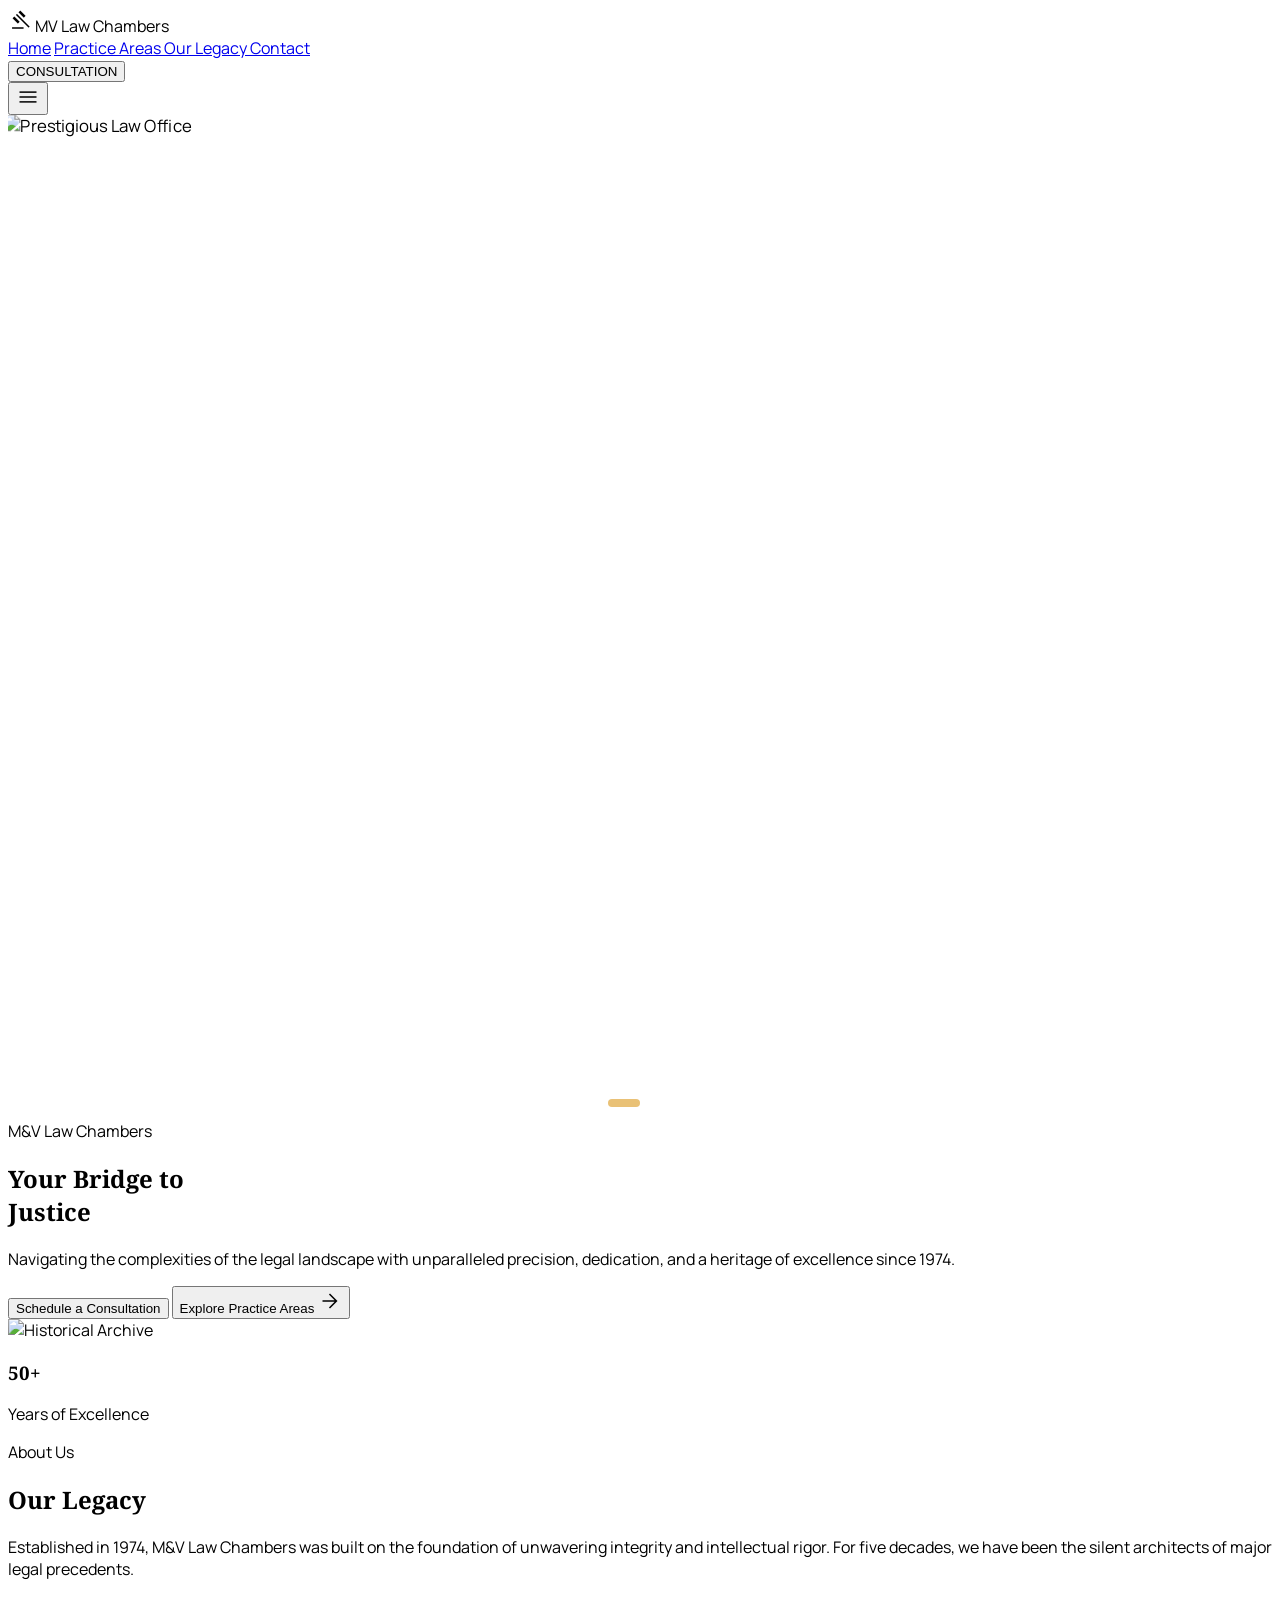
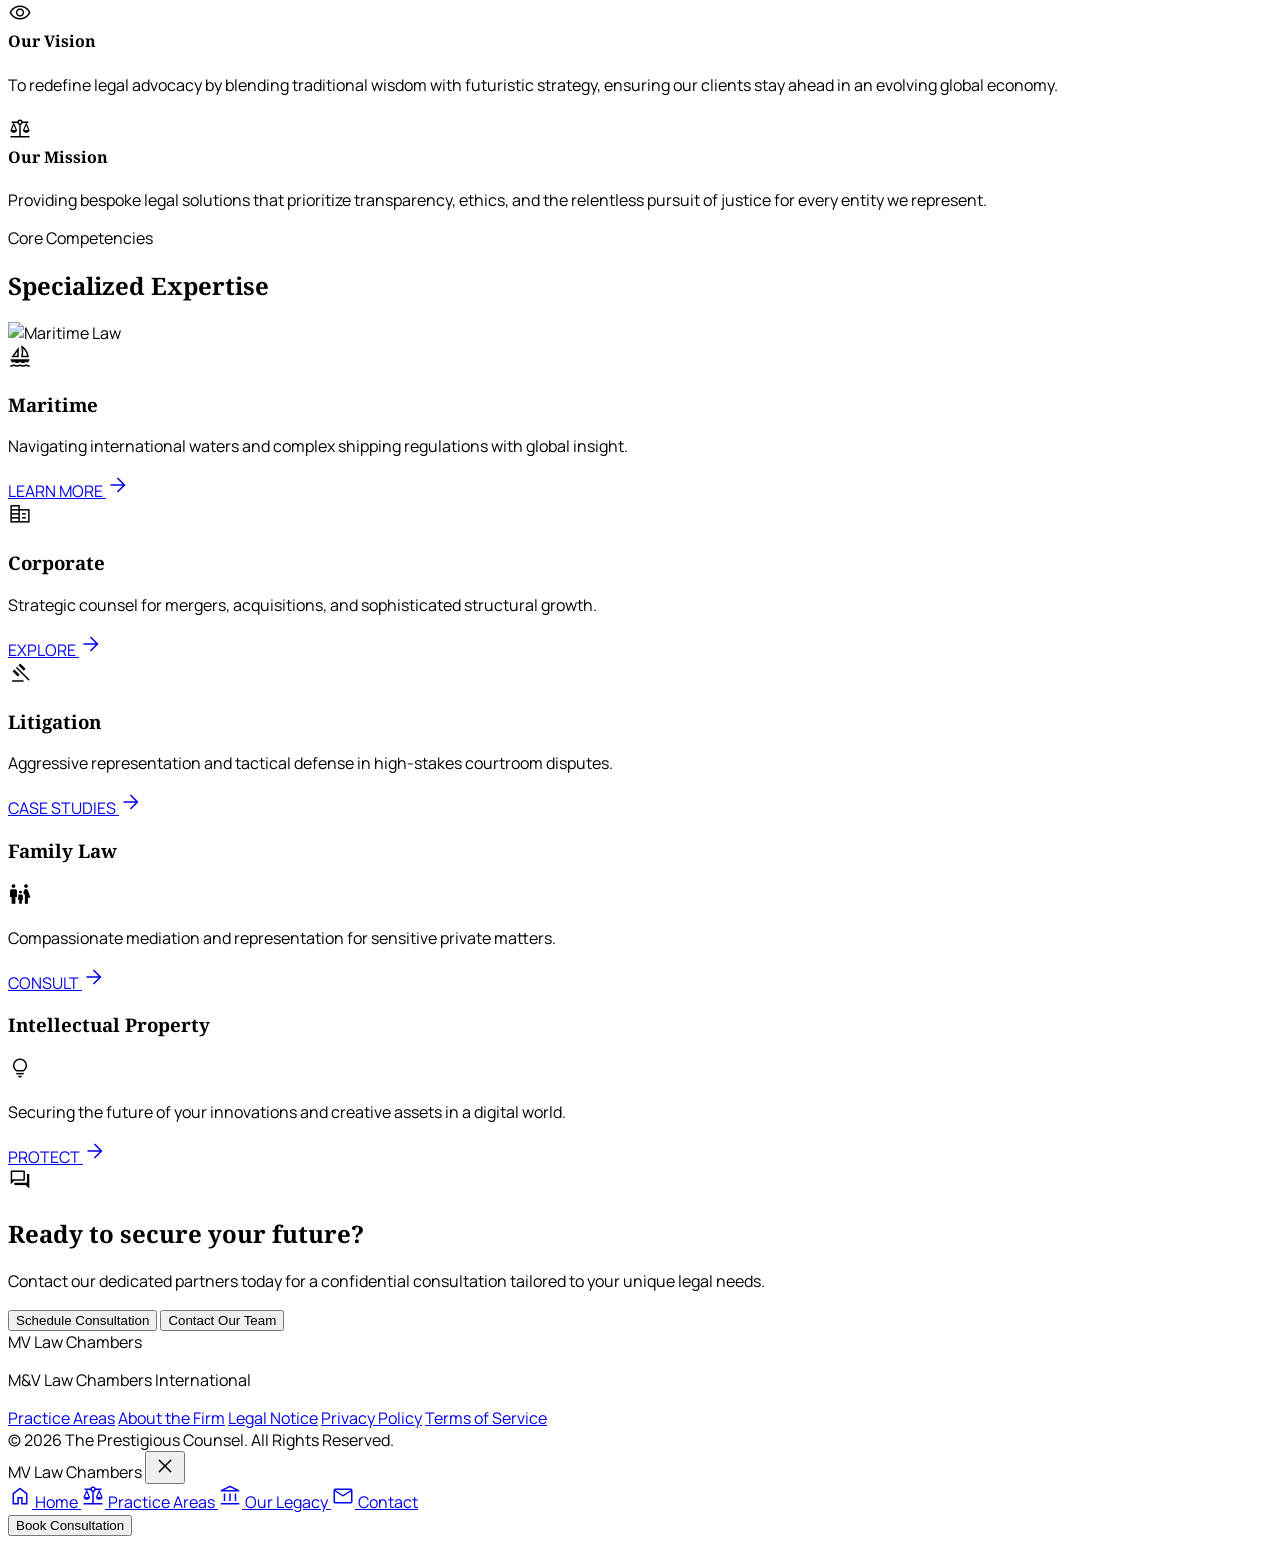
==== index.html @ 2eceee2f "file changed" ====
<!DOCTYPE html>
<html class="light" lang="en">
<head>
    <meta charset="utf-8"/>
    <meta content="width=device-width, initial-scale=1.0" name="viewport"/>
    <title>M&amp;V Law Chambers | The Prestigious Counsel</title>
    
    <!-- Tailwind CSS -->
    <script src="https://cdn.tailwindcss.com?plugins=forms,container-queries"></script>
    
    <!-- Fonts and Icons -->
    <link href="https://fonts.googleapis.com/css2?family=Noto+Serif:ital,wght@0,400;0,700;0,900;1,400&family=Manrope:wght@300;400;500;600;700&family=Inter:wght@400;500;600&display=swap" rel="stylesheet"/>
    <link href="https://fonts.googleapis.com/css2?family=Material+Symbols+Outlined:wght,FILL@100..700,0..1&display=swap" rel="stylesheet"/>
    
    <!-- Swiper CSS for Carousels -->
    <link rel="stylesheet" href="https://cdn.jsdelivr.net/npm/swiper@11/swiper-bundle.min.css" />
    
    <!-- AOS CSS for Scroll Animations -->
    <link href="https://unpkg.com/aos@2.3.1/dist/aos.css" rel="stylesheet">
    
    <!-- Custom CSS -->
    <link rel="stylesheet" href="styles.css">
    
    <script id="tailwind-config">
        tailwind.config = {
            darkMode: "class",
            theme: {
                extend: {
                    colors: {
                        "surface-variant": "#e4e2e2",
                        "tertiary-fixed": "#d5e5ee",
                        "secondary-fixed": "#ffdea5",
                        "on-tertiary": "#ffffff",
                        "on-tertiary-container": "#84939c",
                        "on-error": "#ffffff",
                        "surface-dim": "#dbdad9",
                        "error": "#ba1a1a",
                        "on-primary-fixed": "#0b1d2d",
                        "surface-bright": "#fbf9f8",
                        "secondary": "#775a19",
                        "outline-variant": "#c4c6cd",
                        "primary-fixed": "#d2e4fb",
                        "inverse-surface": "#303031",
                        "surface-container": "#efeded",
                        "surface-container-high": "#e9e8e7",
                        "tertiary-container": "#1d2c33",
                        "surface-container-lowest": "#ffffff",
                        "primary-container": "#1a2b3c",
                        "on-surface-variant": "#44474c",
                        "on-primary-fixed-variant": "#38485a",
                        "surface": "#fbf9f8",
                        "surface-tint": "#4f6073",
                        "on-primary-container": "#8192a7",
                        "inverse-primary": "#b7c8de",
                        "on-tertiary-fixed-variant": "#3a4950",
                        "on-secondary-fixed": "#261900",
                        "on-primary": "#ffffff",
                        "primary": "#041627",
                        "on-background": "#1b1c1c",
                        "tertiary-fixed-dim": "#b9c9d2",
                        "on-secondary-fixed-variant": "#5d4201",
                        "on-secondary-container": "#785a1a",
                        "surface-container-low": "#f5f3f3",
                        "on-secondary": "#ffffff",
                        "tertiary": "#08171e",
                        "on-tertiary-fixed": "#0e1e24",
                        "background": "#fbf9f8",
                        "secondary-fixed-dim": "#e9c176",
                        "secondary-container": "#fed488",
                        "primary-fixed-dim": "#b7c8de",
                        "inverse-on-surface": "#f2f0f0",
                        "on-error-container": "#93000a",
                        "surface-container-highest": "#e4e2e2",
                        "outline": "#74777d",
                        "on-surface": "#1b1c1c",
                        "error-container": "#ffdad6"
                    },
                    borderRadius: {
                        "DEFAULT": "0.125rem",
                        "lg": "0.25rem",
                        "xl": "0.5rem",
                        "full": "0.75rem"
                    },
                    fontFamily: {
                        "headline": ["Noto Serif"],
                        "body": ["Manrope"],
                        "label": ["Inter"]
                    },
                    animation: {
                        'hero-fade-up': 'heroFadeUp 1.2s cubic-bezier(0.16, 1, 0.3, 1) forwards',
                        'hero-fade-in': 'heroFadeIn 1.5s ease-out forwards',
                        'nav-down': 'navDown 0.8s ease-out forwards',
                    },
                    keyframes: {
                        heroFadeUp: {
                            '0%': { opacity: '0', transform: 'translateY(40px)' },
                            '100%': { opacity: '1', transform: 'translateY(0)' },
                        },
                        heroFadeIn: {
                            '0%': { opacity: '0' },
                            '100%': { opacity: '1' },
                        },
                        navDown: {
                            '0%': { opacity: '0', transform: 'translateY(-20px)' },
                            '100%': { opacity: '1', transform: 'translateY(0)' },
                        }
                    }
                },
            },
        }
    </script>
</head>
<body class="bg-surface text-on-surface selection:bg-secondary/30 selection:text-primary">

<!-- TopAppBar -->
<header class="fixed top-0 w-full z-50 bg-[#fbf9f8]/80 dark:bg-[#041627]/80 backdrop-blur-xl shadow-[0_20px_40px_rgba(4,22,39,0.06)] animate-nav-down">
    <div class="flex justify-between items-center px-8 py-4 max-w-full">
        <div class="flex items-center gap-3 group cursor-pointer">
            <span class="material-symbols-outlined text-primary text-2xl group-hover:scale-110 transition-transform duration-300 group-hover:text-secondary" data-icon="gavel">gavel</span>
            <span class="font-serif font-black text-2xl text-[#041627] dark:text-[#fbf9f8] group-hover:text-secondary transition-colors duration-300">MV Law Chambers</span>
        </div>
        <nav class="hidden md:flex gap-10 items-center">
            <a class="relative font-serif text-lg tracking-tight uppercase text-[#775a19] font-semibold transition-colors duration-300 hover:text-[#775a19]/80 after:content-[''] after:absolute after:-bottom-1 after:left-0 after:w-full after:h-[2px] after:bg-[#775a19] after:origin-bottom-left after:scale-x-100 transition-transform" href="#">Home</a>
            <a class="relative font-serif text-lg tracking-tight uppercase text-[#041627]/70 dark:text-[#fbf9f8]/70 hover:text-[#775a19] transition-colors duration-300 group" href="#practice-areas">
                Practice Areas
                <span class="absolute -bottom-1 left-0 w-0 h-[2px] bg-[#775a19] transition-all duration-300 group-hover:w-full"></span>
            </a>
            <a class="relative font-serif text-lg tracking-tight uppercase text-[#041627]/70 dark:text-[#fbf9f8]/70 hover:text-[#775a19] transition-colors duration-300 group" href="#legacy">
                Our Legacy
                <span class="absolute -bottom-1 left-0 w-0 h-[2px] bg-[#775a19] transition-all duration-300 group-hover:w-full"></span>
            </a>
            <a class="relative font-serif text-lg tracking-tight uppercase text-[#041627]/70 dark:text-[#fbf9f8]/70 hover:text-[#775a19] transition-colors duration-300 group" href="#contact">
                Contact
                <span class="absolute -bottom-1 left-0 w-0 h-[2px] bg-[#775a19] transition-all duration-300 group-hover:w-full"></span>
            </a>
        </nav>
        <div class="hidden md:block">
            <button class="bg-secondary text-on-secondary px-6 py-2.5 font-label font-semibold tracking-widest text-xs uppercase rounded-lg hover:bg-secondary/90 hover:shadow-lg hover:-translate-y-0.5 active:opacity-80 active:translate-y-0 transition-all duration-300">
                CONSULTATION
            </button>
        </div>
        
        <!-- Mobile Menu Toggle -->
        <button id="mobile-menu-btn" class="md:hidden flex items-center justify-center p-2 text-primary dark:text-[#fbf9f8] hover:bg-primary/5 rounded-lg transition-colors mobile-btn touch-feedback">
            <span class="material-symbols-outlined" data-icon="menu">menu</span>
        </button>
    </div>
</header>

<main class="pt-20">
    <!-- Hero Carousel Section -->
    <section class="relative min-h-[100vh] lg:min-h-0 lg:h-[921px] flex items-center overflow-hidden bg-primary" id="hero">
        
        <!-- Swiper Background Carousel -->
        <div class="swiper hero-swiper absolute inset-0 w-full h-full">
            <div class="swiper-wrapper">
                <!-- Slide 1 -->
                <div class="swiper-slide relative">
                    <img alt="Prestigious Law Office" class="hero-bg-img w-full h-full object-cover" src="https://lh3.googleusercontent.com/aida-public/[base64]"/>
                </div>
                <!-- Slide 2 -->
                <div class="swiper-slide relative">
                    <img alt="Luxury Boardroom" class="hero-bg-img w-full h-full object-cover" src="../images/slider1.webp"/>
                </div>
                <!-- Slide 3 -->
                <div class="swiper-slide relative">
                    <img alt="Legal Gavel" class="hero-bg-img w-full h-full object-cover" src="../images/slider3.avif"/>
                </div>
            </div>
            
           
            <div class="absolute inset-0 bg-black/30 z-10"></div>
            
            <!-- Swiper Pagination -->
            <div class="swiper-pagination !bottom-12 z-30"></div>
        </div>

       
        <div class="absolute inset-0 bg-gradient-to-r from-primary/95 via-primary/70 to-transparent z-20"></div>

        <!-- Hero Content Layer -->
        <div class="relative z-30 max-w-7xl mx-auto px-8 w-full pointer-events-none">
            <div class="max-w-2xl pointer-events-auto">
                <span class="text-secondary font-label tracking-[0.3em] uppercase text-sm mb-6 block md:animate-hero-fade-in animate-hero-fade-in mobile-hero-subtitle" style="animation-delay: 0.3s;">
                    M&amp;V Law Chambers
                </span>
                
                <h1 class="text-white text-5xl md:text-7xl font-black mb-8 leading-[1.1] md:animate-hero-fade-up animate-hero-fade-up mobile-hero-title" style="animation-delay: 0.5s;">
                    Your Bridge to <br/>
                    <span class="italic text-secondary-fixed-dim inline-block md:animate-hero-fade-in animate-hero-fade-in" style="animation-delay: 1.2s; animation-duration: 2s;">Justice</span>
                </h1>
                
                <p class="text-on-primary-container text-lg md:text-xl font-light mb-10 leading-relaxed max-w-lg md:animate-hero-fade-up animate-hero-fade-up mobile-hero-description" style="animation-delay: 0.7s;">
                    Navigating the complexities of the legal landscape with unparalleled precision, dedication, and a heritage of excellence since 1974.
                </p>
                
                <div class="flex flex-col md:flex-row gap-4 md:gap-6 md:animate-hero-fade-up animate-hero-fade-up mobile-hero-buttons" style="animation-delay: 0.9s;">
                    <button class="bg-secondary text-white px-8 py-4 rounded-lg font-semibold hover:bg-secondary/90 hover:scale-105 hover:shadow-[0_10px_30px_rgba(119,90,25,0.4)] transition-all duration-300 mobile-btn touch-feedback">
                        Schedule a Consultation
                    </button>
                    <button class="border border-outline-variant/30 text-white px-8 py-4 rounded-lg font-semibold backdrop-blur-sm hover:bg-white/10 hover:border-white/50 hover:scale-105 transition-all duration-300 group flex items-center justify-center gap-2 mobile-btn touch-feedback">
                        Explore Practice Areas
                        <span class="material-symbols-outlined text-sm group-hover:translate-x-1 transition-transform" data-icon="arrow_forward">arrow_forward</span>
                    </button>
                </div>
            </div>
        </div>
    </section>

    <!-- Our Legacy Section -->
    <section class="py-32 bg-surface overflow-hidden" id="legacy">
        <div class="max-w-7xl mx-auto px-8">
            <div class="grid grid-cols-12 lg:gap-12  items-center">
                <div class="col-span-12 md:col-span-7 relative" data-aos="fade-right" data-aos-duration="1200">
                    <div class="aspect-[4/5] bg-surface-container-low overflow-hidden rounded-lg group">
                        <img alt="Historical Archive" class="w-full h-full object-cover grayscale group-hover:grayscale-0 group-hover:scale-105 transition-all duration-1000" src="https://lh3.googleusercontent.com/aida-public/[base64]"/>
                    </div>
                    <div class="absolute -bottom-12 -right-12 bg-primary p-12 shadow-2xl hidden lg:block hover:translate-y-[-10px] transition-transform duration-500" data-aos="fade-up" data-aos-delay="300">
                        <h3 class="text-secondary text-5xl font-black mb-2 animate-pulse">50+</h3>
                        <p class="text-on-primary-container font-label uppercase tracking-widest text-xs">Years of Excellence</p>
                    </div>
                </div>
                
                <div class="col-span-12 md:col-span-5 pt-12 md:pt-0" data-aos="fade-left" data-aos-duration="1200">
                    <div class="inline-flex items-center gap-4 mb-4" data-aos="fade-up" data-aos-delay="100">
                        <div class="h-[1px] w-12 bg-secondary"></div>
                        <span class="text-secondary font-label uppercase tracking-widest text-xs">About Us</span>
                    </div>
                    <h2 class="text-primary text-4xl md:text-5xl font-bold mb-8">Our Legacy</h2>
                    <p class="text-on-surface-variant text-base md:text-lg leading-relaxed mb-6">
                        Established in 1974, M&amp;V Law Chambers was built on the foundation of unwavering integrity and intellectual rigor. For five decades, we have been the silent architects of major legal precedents.
                    </p>
                    
                    <div class="space-y-12 mt-16">
                        <div data-aos="fade-up" data-aos-delay="200" class="group hover:bg-surface-container p-6 rounded-xl transition-colors duration-300 -ml-6">
                            <h4 class="text-secondary font-bold text-xl mb-3 flex items-center gap-3">
                                <div class="bg-primary/5 p-3 rounded-full group-hover:scale-110 transition-transform group-hover:bg-secondary/10 group-hover:text-secondary">
                                    <span class="material-symbols-outlined text-primary group-hover:text-secondary transition-colors" data-icon="visibility">visibility</span>
                                </div>
                                Our Vision
                            </h4>
                            <p class="text-on-surface-variant pl-14">To redefine legal advocacy by blending traditional wisdom with futuristic strategy, ensuring our clients stay ahead in an evolving global economy.</p>
                        </div>
                        
                        <div data-aos="fade-up" data-aos-delay="300" class="group hover:bg-surface-container p-6 rounded-xl transition-colors duration-300 -ml-6">
                            <h4 class="text-secondary font-bold text-xl mb-3 flex items-center gap-3">
                                <div class="bg-primary/5 p-3 rounded-full group-hover:scale-110 transition-transform group-hover:bg-secondary/10 group-hover:text-secondary">
                                    <span class="material-symbols-outlined text-primary group-hover:text-secondary transition-colors" data-icon="balance">balance</span>
                                </div>
                                Our Mission
                            </h4>
                            <p class="text-on-surface-variant pl-14">Providing bespoke legal solutions that prioritize transparency, ethics, and the relentless pursuit of justice for every entity we represent.</p>
                        </div>
                    </div>
                </div>
            </div>
        </div>
    </section>

    <!-- Practice Areas Grid -->
    <section class="py-32 bg-surface-container-low overflow-hidden" id="practice-areas">
        <div class="max-w-7xl mx-auto px-8">
            <div class="text-center mb-20" data-aos="fade-up">
                <span class="text-secondary font-label uppercase tracking-widest text-xs mb-4 block">Core Competencies</span>
                <h2 class="text-primary text-4xl md:text-5xl font-bold mb-6 italic">Specialized Expertise</h2>
                <div class="h-1 w-24 bg-secondary mx-auto rounded-full"></div>
            </div>
            
            <div class="grid grid-cols-1 md:grid-cols-3 gap-6 h-auto md:h-[800px]">
                <!-- Maritime -->
                <div class="md:row-span-2 min-h-[400px] bg-primary group relative overflow-hidden rounded-2xl shadow-lg hover:shadow-2xl transition-all duration-500 cursor-pointer mobile-card mobile-parallax" data-aos="fade-up" data-aos-delay="100">
                    <img alt="Maritime Law" class="absolute inset-0 w-full h-full object-cover opacity-50 group-hover:scale-110 group-hover:opacity-60 transition-all duration-700" src="https://lh3.googleusercontent.com/aida-public/[base64]"/>
                    <div class="absolute inset-0 bg-gradient-to-t from-primary via-primary/50 to-transparent group-hover:from-primary/90 transition-all duration-500"></div>
                    <div class="absolute bottom-0 p-10 translate-y-4 group-hover:translate-y-0 transition-transform duration-500">
                        <div class="w-12 h-12 rounded-full border border-white/20 flex items-center justify-center mb-6 group-hover:border-secondary transition-colors">
                            <span class="material-symbols-outlined text-white group-hover:text-secondary transition-colors" data-icon="sailing">sailing</span>
                        </div>
                        <h3 class="text-white text-2xl md:text-3xl font-bold mb-4">Maritime</h3>
                        <p class="text-white/70 mb-6 opacity-0 group-hover:opacity-100 transition-opacity duration-500 delay-100">Navigating international waters and complex shipping regulations with global insight.</p>
                        <a class="text-secondary font-semibold group-hover:tracking-wider transition-all duration-300 inline-flex items-center gap-2 touch-feedback" href="#">LEARN MORE <span class="material-symbols-outlined text-sm" data-icon="arrow_forward">arrow_forward</span></a>
                    </div>
                </div>
                
                <!-- Corporate -->
                <div class="bg-surface-container-lowest group relative overflow-hidden rounded-2xl shadow-sm hover:shadow-xl border border-outline-variant/10 transition-all duration-500 hover:-translate-y-2 cursor-pointer mobile-card mobile-parallax" data-aos="fade-up" data-aos-delay="200">
                    <div class="absolute top-0 right-0 w-32 h-32 bg-surface-container-high rounded-bl-full -mr-16 -mt-16 group-hover:scale-150 transition-transform duration-700 ease-out z-0"></div>
                    <div class="p-10 flex flex-col h-full justify-between relative z-10">
                        <div>
                            <span class="material-symbols-outlined text-secondary text-4xl mb-6 bg-secondary/10 p-4 rounded-xl group-hover:scale-110 transition-transform duration-300 inline-block" data-icon="corporate_fare">corporate_fare</span>
                            <h3 class="text-primary text-2xl font-bold mb-4">Corporate</h3>
                            <p class="text-on-surface-variant">Strategic counsel for mergers, acquisitions, and sophisticated structural growth.</p>
                        </div>
                        <a class="text-secondary font-semibold mt-6 group-hover:tracking-wider transition-all duration-300 inline-flex items-center gap-2 touch-feedback" href="#">EXPLORE <span class="material-symbols-outlined text-sm" data-icon="arrow_forward">arrow_forward</span></a>
                    </div>
                </div>
                
                <!-- Litigation -->
                <div class="bg-secondary group relative overflow-hidden rounded-2xl shadow-lg hover:shadow-xl hover:-translate-y-2 transition-all duration-500 cursor-pointer mobile-card mobile-parallax" data-aos="fade-up" data-aos-delay="300">
                    <div class="absolute inset-0 bg-[radial-gradient(circle_at_top_right,rgba(255,255,255,0.2),transparent_50%)]"></div>
                    <div class="p-10 flex flex-col h-full justify-between text-white relative z-10">
                        <div>
                            <span class="material-symbols-outlined text-white text-4xl mb-6 bg-white/20 p-4 rounded-xl group-hover:scale-110 group-hover:rotate-12 transition-transform duration-300 inline-block" data-icon="gavel">gavel</span>
                            <h3 class="text-white text-2xl font-bold mb-4">Litigation</h3>
                            <p class="text-white/90">Aggressive representation and tactical defense in high-stakes courtroom disputes.</p>
                        </div>
                        <a class="text-white font-semibold mt-6 group-hover:tracking-wider transition-all duration-300 inline-flex items-center gap-2 touch-feedback" href="#">CASE STUDIES <span class="material-symbols-outlined text-sm" data-icon="arrow_forward">arrow_forward</span></a>
                    </div>
                </div>
                
                <!-- Family & IP -->
                <div class="md:col-span-2 grid grid-cols-1 md:grid-cols-2 gap-6">
                    <div class="bg-surface-container-lowest p-10 rounded-2xl shadow-sm hover:shadow-xl border border-outline-variant/10 group hover:-translate-y-2 transition-all duration-500 cursor-pointer mobile-card mobile-parallax" data-aos="fade-up" data-aos-delay="400">
                        <div class="flex justify-between items-start mb-6">
                            <h3 class="text-primary text-2xl font-bold">Family Law</h3>
                            <span class="material-symbols-outlined text-primary/20 text-4xl group-hover:text-secondary/50 transition-colors" data-icon="family_restroom">family_restroom</span>
                        </div>
                        <p class="text-on-surface-variant mb-8">Compassionate mediation and representation for sensitive private matters.</p>
                        <a class="text-secondary font-semibold group-hover:tracking-wider transition-all duration-300 inline-flex items-center gap-2 touch-feedback" href="#">CONSULT <span class="material-symbols-outlined text-sm" data-icon="arrow_forward">arrow_forward</span></a>
                    </div>
                    
                    <div class="bg-primary group p-10 rounded-2xl shadow-lg hover:shadow-xl hover:-translate-y-2 transition-all duration-500 cursor-pointer overflow-hidden relative mobile-card mobile-parallax" data-aos="fade-up" data-aos-delay="500">
                        <div class="absolute inset-0 bg-[#07243e] opacity-0 group-hover:opacity-100 transition-opacity duration-500 z-0"></div>
                        <div class="relative z-10">
                            <div class="flex justify-between items-start mb-6">
                                <h3 class="text-white text-2xl font-bold">Intellectual Property</h3>
                                <span class="material-symbols-outlined text-secondary text-4xl group-hover:animate-bounce" data-icon="lightbulb">lightbulb</span>
                            </div>
                            <p class="text-white/70 mb-8">Securing the future of your innovations and creative assets in a digital world.</p>
                            <a class="text-secondary font-semibold group-hover:text-white transition-all duration-300 inline-flex items-center gap-2 touch-feedback" href="#">PROTECT <span class="material-symbols-outlined text-sm" data-icon="arrow_forward">arrow_forward</span></a>
                        </div>
                    </div>
                </div>
            </div>
        </div>
    </section>

    <!-- CTA Section -->
    <section class="py-24 bg-surface" id="contact">
        <div class="max-w-5xl mx-auto px-8 text-center bg-primary p-16 rounded-3xl relative overflow-hidden shadow-[0_30px_60px_rgba(4,22,39,0.15)]" data-aos="zoom-in" data-aos-duration="1000">
            <div class="absolute inset-0 z-0 bg-[url('https://www.transparenttextures.com/patterns/cubes.png')] opacity-5"></div>
            <div class="absolute top-0 right-0 w-96 h-96 border-[12px] border-secondary/20 rounded-full -mr-48 -mt-48 group-hover:scale-110 transition-transform duration-1000"></div>
            <div class="absolute bottom-0 left-0 w-64 h-64 border-[8px] border-secondary/20 rounded-full -ml-32 -mb-32"></div>
            
            <div class="relative z-10">
                <span class="material-symbols-outlined text-secondary text-5xl mb-6 bg-secondary/10 p-4 rounded-full" data-icon="forum">forum</span>
                <h2 class="text-white text-3xl md:text-5xl font-bold mb-6">Ready to secure your future?</h2>
                <p class="text-on-primary-container text-base md:text-lg mb-12 max-w-xl mx-auto font-light">Contact our dedicated partners today for a confidential consultation tailored to your unique legal needs.</p>
                
                <div class="flex flex-col md:flex-row justify-center gap-4 md:gap-6">
                    <button class="bg-secondary text-white px-10 py-5 rounded-xl font-bold text-lg hover:scale-105 hover:bg-white hover:text-secondary shadow-[0_10px_30px_rgba(119,90,25,0.4)] transition-all duration-300 mobile-btn touch-feedback">
                        Schedule Consultation
                    </button>
                    <button class="bg-transparent border border-white/20 text-white px-10 py-5 rounded-xl font-bold text-lg hover:bg-white/10 hover:border-white/50 transition-colors duration-300 mobile-btn touch-feedback">
                        Contact Our Team
                    </button>
                </div>
            </div>
        </div>
    </section>
</main>

<!-- Footer -->
<footer class="bg-[#041627] dark:bg-[#020b14] w-full border-t border-[#fbf9f8]/10" data-aos="fade-in" data-aos-offset="0">
    <div class="flex flex-col items-center justify-center py-20 px-8">
        <div class="mb-12 text-center">
            <span class="text-[#775a19] font-serif text-3xl font-black block mb-2 hover:scale-105 transition-transform duration-300 inline-block cursor-pointer">MV Law Chambers</span>
            <p class="text-[#fbf9f8]/50 font-label text-xs uppercase tracking-widest">M&amp;V Law Chambers International</p>
        </div>
        
        <div class="flex flex-wrap justify-center gap-12 mb-16">
            <a class="text-[#fbf9f8]/50 font-sans text-xs uppercase tracking-widest hover:text-[#775a19] hover:-translate-y-1 transition-all opacity-80 hover:opacity-100" href="#practice-areas">Practice Areas</a>
            <a class="text-[#fbf9f8]/50 font-sans text-xs uppercase tracking-widest hover:text-[#775a19] hover:-translate-y-1 transition-all opacity-80 hover:opacity-100" href="#legacy">About the Firm</a>
            <a class="text-[#fbf9f8]/50 font-sans text-xs uppercase tracking-widest hover:text-[#775a19] hover:-translate-y-1 transition-all opacity-80 hover:opacity-100" href="#">Legal Notice</a>
            <a class="text-[#fbf9f8]/50 font-sans text-xs uppercase tracking-widest hover:text-[#775a19] hover:-translate-y-1 transition-all opacity-80 hover:opacity-100" href="#">Privacy Policy</a>
            <a class="text-[#fbf9f8]/50 font-sans text-xs uppercase tracking-widest hover:text-[#775a19] hover:-translate-y-1 transition-all opacity-80 hover:opacity-100" href="#">Terms of Service</a>
        </div>
        
        <div class="text-[#fbf9f8]/30 font-sans text-[10px] uppercase tracking-[0.2em] relative inline-block group">
            © 2026 The Prestigious Counsel. All Rights Reserved.
            <div class="absolute -bottom-2 left-0 w-0 h-[1px] bg-[#fbf9f8]/30 transition-all duration-500 group-hover:w-full"></div>
        </div>
    </div>
</footer>
<!-- Mobile Drawer Backdrop -->
<div id="drawer-backdrop" class="fixed inset-0 bg-primary/40 backdrop-blur-sm z-[60] hidden opacity-0 transition-opacity duration-300"></div>

<!-- Side Navigation Drawer -->
<div id="drawer" class="fixed right-0 top-0 h-full w-80 z-[70] bg-[#fbf9f8] dark:bg-[#041627] shadow-2xl transform translate-x-full transition-transform duration-300 flex flex-col">
    <div class="p-8 border-b border-surface-container flex justify-between items-center bg-surface-container-low">
        <span class="text-[#775a19] font-bold font-serif text-xl">MV Law Chambers</span>
        <button id="close-drawer-btn" class="p-2 text-primary dark:text-[#fbf9f8] hover:bg-primary/5 rounded-full transition-colors flex items-center justify-center mobile-btn touch-feedback">
            <span class="material-symbols-outlined">close</span>
        </button>
    </div>
    <div class="py-6 flex-1 overflow-y-auto">
        <a class="flex items-center gap-4 text-[#041627] dark:text-[#fbf9f8] p-4 mx-4 rounded-xl hover:bg-[#775a19]/10 hover:text-secondary transition-colors mobile-link mobile-nav-link" href="#">
            <span class="material-symbols-outlined">home</span>
            <span class="font-serif text-lg">Home</span>
        </a>
        <a class="flex items-center gap-4 text-[#041627] dark:text-[#fbf9f8] p-4 mx-4 rounded-xl hover:bg-[#775a19]/10 hover:text-secondary transition-colors mobile-link mobile-nav-link" href="#practice-areas">
            <span class="material-symbols-outlined">balance</span>
            <span class="font-serif text-lg">Practice Areas</span>
        </a>
        <a class="flex items-center gap-4 text-[#041627] dark:text-[#fbf9f8] p-4 mx-4 rounded-xl hover:bg-[#775a19]/10 hover:text-secondary transition-colors mobile-link mobile-nav-link" href="#legacy">
            <span class="material-symbols-outlined">account_balance</span>
            <span class="font-serif text-lg">Our Legacy</span>
        </a>
        <a class="flex items-center gap-4 text-[#041627] dark:text-[#fbf9f8] p-4 mx-4 rounded-xl hover:bg-[#775a19]/10 hover:text-secondary transition-colors mobile-link mobile-nav-link" href="#contact">
            <span class="material-symbols-outlined">mail</span>
            <span class="font-serif text-lg">Contact</span>
        </a>
    </div>
    <div class="p-8 border-t border-surface-container">
        <button class="w-full bg-secondary text-white py-4 font-label font-semibold tracking-widest text-sm uppercase rounded-xl hover:bg-secondary/90 transition-all duration-300 shadow-lg shadow-secondary/20 mobile-btn touch-feedback">
            Book Consultation
        </button>
    </div>
</div>

<!-- Scripts -->
<script src="https://cdn.jsdelivr.net/npm/swiper@11/swiper-bundle.min.js"></script>
<script src="https://unpkg.com/aos@2.3.1/dist/aos.js"></script>
<script src="script.js"></script>
</body>
</html>
---- styles.css ----
.material-symbols-outlined {
    font-variation-settings: 'FILL' 0, 'wght' 300, 'GRAD' 0, 'opsz' 24;
}
body { font-family: 'Manrope', sans-serif; overflow-x: hidden; }
h1, h2, h3, h4 { font-family: 'Noto Serif', serif; }

/* Mobile-specific animations and effects */
@media (max-width: 768px) {
    /* Mobile hero animations */
    .mobile-hero-text {
        animation: mobileSlideUp 1s cubic-bezier(0.16, 1, 0.3, 1) forwards;
        opacity: 0;
        transform: translateY(30px);
    }

    .mobile-hero-subtitle {
        animation: mobileFadeIn 1.2s ease-out forwards;
        opacity: 0;
        animation-delay: 0.3s;
    }

    .mobile-hero-title {
        animation: mobileSlideUp 1.4s cubic-bezier(0.16, 1, 0.3, 1) forwards;
        opacity: 0;
        transform: translateY(40px);
        animation-delay: 0.5s;
    }

    .mobile-hero-description {
        animation: mobileFadeIn 1.6s ease-out forwards;
        opacity: 0;
        animation-delay: 0.7s;
    }

    .mobile-hero-buttons {
        animation: mobileSlideUp 1.8s cubic-bezier(0.16, 1, 0.3, 1) forwards;
        opacity: 0;
        transform: translateY(20px);
        animation-delay: 0.9s;
    }

    /* Mobile card hover effects */
    .mobile-card {
        transition: all 0.3s cubic-bezier(0.4, 0, 0.2, 1);
    }

    .mobile-card:active {
        transform: scale(0.98);
        box-shadow: 0 4px 12px rgba(0, 0, 0, 0.15);
    }

    /* Mobile button effects */
    .mobile-btn:active {
        transform: scale(0.95);
        transition: transform 0.1s ease;
    }

    /* Mobile drawer animations */
    .mobile-drawer-enter {
        animation: mobileDrawerSlideIn 0.3s cubic-bezier(0.4, 0, 0.2, 1) forwards;
    }

    .mobile-drawer-exit {
        animation: mobileDrawerSlideOut 0.3s cubic-bezier(0.4, 0, 0.2, 1) forwards;
    }

    /* Mobile scroll animations */
    .mobile-scroll-fade-in {
        animation: mobileFadeInUp 0.8s cubic-bezier(0.4, 0, 0.2, 1) forwards;
        opacity: 0;
        transform: translateY(20px);
    }

    /* Mobile parallax effect */
    .mobile-parallax {
        will-change: transform;
        transform: translateZ(0);
    }

    /* Mobile touch feedback */
    .touch-feedback:active {
        background-color: rgba(255, 255, 255, 0.1);
        transform: scale(0.98);
        transition: all 0.1s ease;
    }

    /* Mobile loading animation */
    .mobile-loading {
        animation: mobilePulse 1.5s ease-in-out infinite;
    }

    /* Mobile-specific hero section height */
    .hero-swiper {
        height: calc(var(--vh, 1vh) * 100);
        min-height: calc(var(--vh, 1vh) * 100);
    }

    /* Mobile navigation improvements */
    .mobile-nav-link {
        transition: all 0.2s ease;
    }

    .mobile-nav-link:active {
        background-color: rgba(119, 90, 25, 0.1);
        transform: scale(0.98);
    }
}

/* Mobile keyframes */
@keyframes mobileSlideUp {
    0% {
        opacity: 0;
        transform: translateY(30px);
    }
    100% {
        opacity: 1;
        transform: translateY(0);
    }
}

@keyframes mobileFadeIn {
    0% {
        opacity: 0;
    }
    100% {
        opacity: 1;
    }
}

@keyframes mobileFadeInUp {
    0% {
        opacity: 0;
        transform: translateY(20px);
    }
    100% {
        opacity: 1;
        transform: translateY(0);
    }
}

@keyframes mobileDrawerSlideIn {
    0% {
        transform: translateX(100%);
    }
    100% {
        transform: translateX(0);
    }
}

@keyframes mobileDrawerSlideOut {
    0% {
        transform: translateX(0);
    }
    100% {
        transform: translateX(100%);
    }
}

@keyframes mobilePulse {
    0%, 100% {
        opacity: 1;
    }
    50% {
        opacity: 0.7;
    }
}

/* Performance optimizations for mobile */
@media (max-width: 768px) {
    * {
        -webkit-tap-highlight-color: transparent;
        -webkit-touch-callout: none;
        -webkit-user-select: none;
        -khtml-user-select: none;
        -moz-user-select: none;
        -ms-user-select: none;
        user-select: none;
    }

    /* Re-enable text selection for content */
    p, span, h1, h2, h3, h4, h5, h6, div {
        -webkit-user-select: text;
        -khtml-user-select: text;
        -moz-user-select: text;
        -ms-user-select: text;
        user-select: text;
    }

    /* Smooth scrolling for mobile */
    html {
        scroll-behavior: smooth;
        -webkit-overflow-scrolling: touch;
    }

    /* Mobile-specific hover states */
    .mobile-hover:hover {
        transform: translateY(-2px);
        box-shadow: 0 8px 25px rgba(0, 0, 0, 0.15);
    }
}

/* Swiper Customizations */
.swiper-pagination-bullet {
    background-color: rgba(255, 255, 255, 0.4) !important;
    opacity: 1;
    width: 8px;
    height: 8px;
    transition: all 0.4s cubic-bezier(0.4, 0, 0.2, 1);
}
.swiper-pagination-bullet-active {
    background-color: #e9c176 !important; /* secondary-fixed-dim */
    width: 32px;
    border-radius: 4px;
}
.swiper-slide {
    transition: transform 0.5s ease;
}
/* Zoom effect on swiper slides for cinematic feel */
.swiper-slide-active .hero-bg-img {
    transform: scale(1.05);
    transition: transform 6s cubic-bezier(0.25, 0.46, 0.45, 0.94);
}
.hero-bg-img {
    transform: scale(1);
    transition: transform 6s cubic-bezier(0.25, 0.46, 0.45, 0.94);
}

/* Mobile swiper optimizations */
@media (max-width: 768px) {
    .swiper-pagination-bullet {
        width: 6px !important;
        height: 6px !important;
    }

    .swiper-pagination-bullet-active {
        width: 24px !important;
    }

    /* Enable touch for mobile swiper */
    .hero-swiper {
        touch-action: pan-y;
    }
}
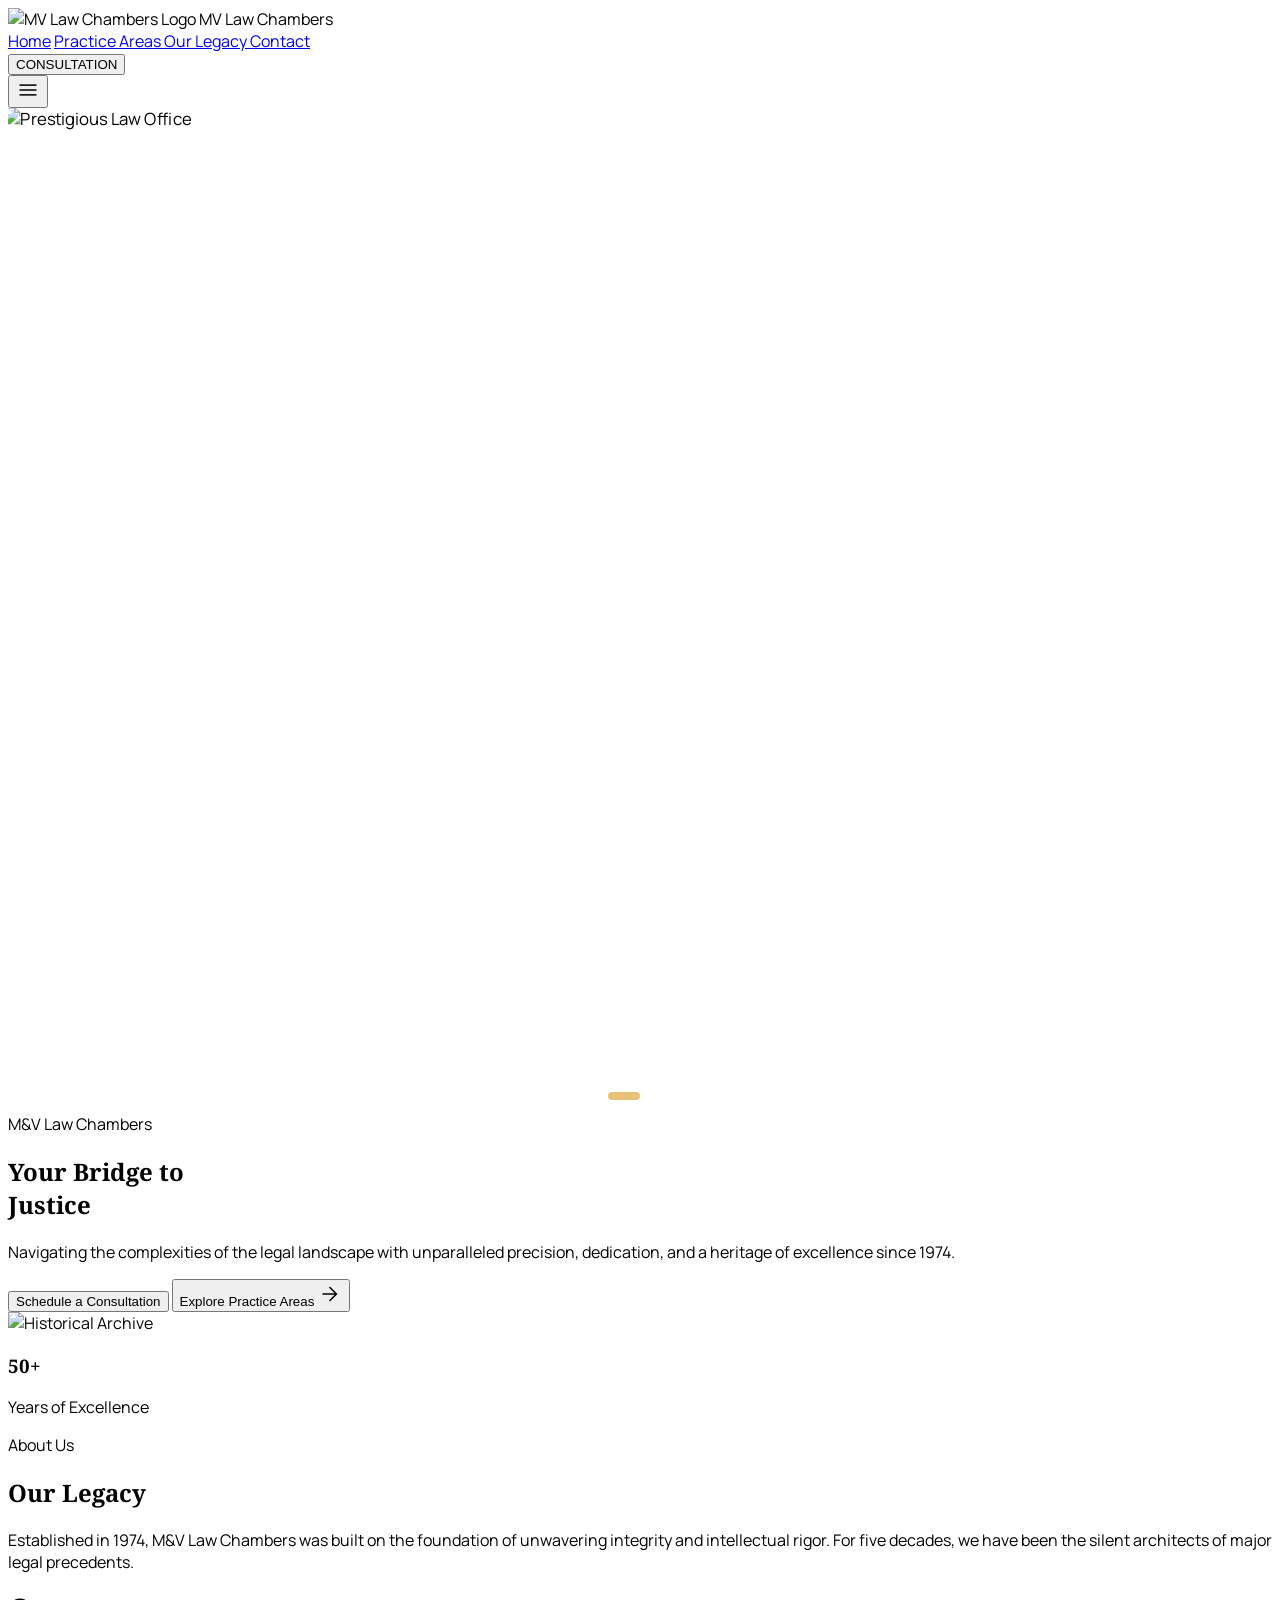
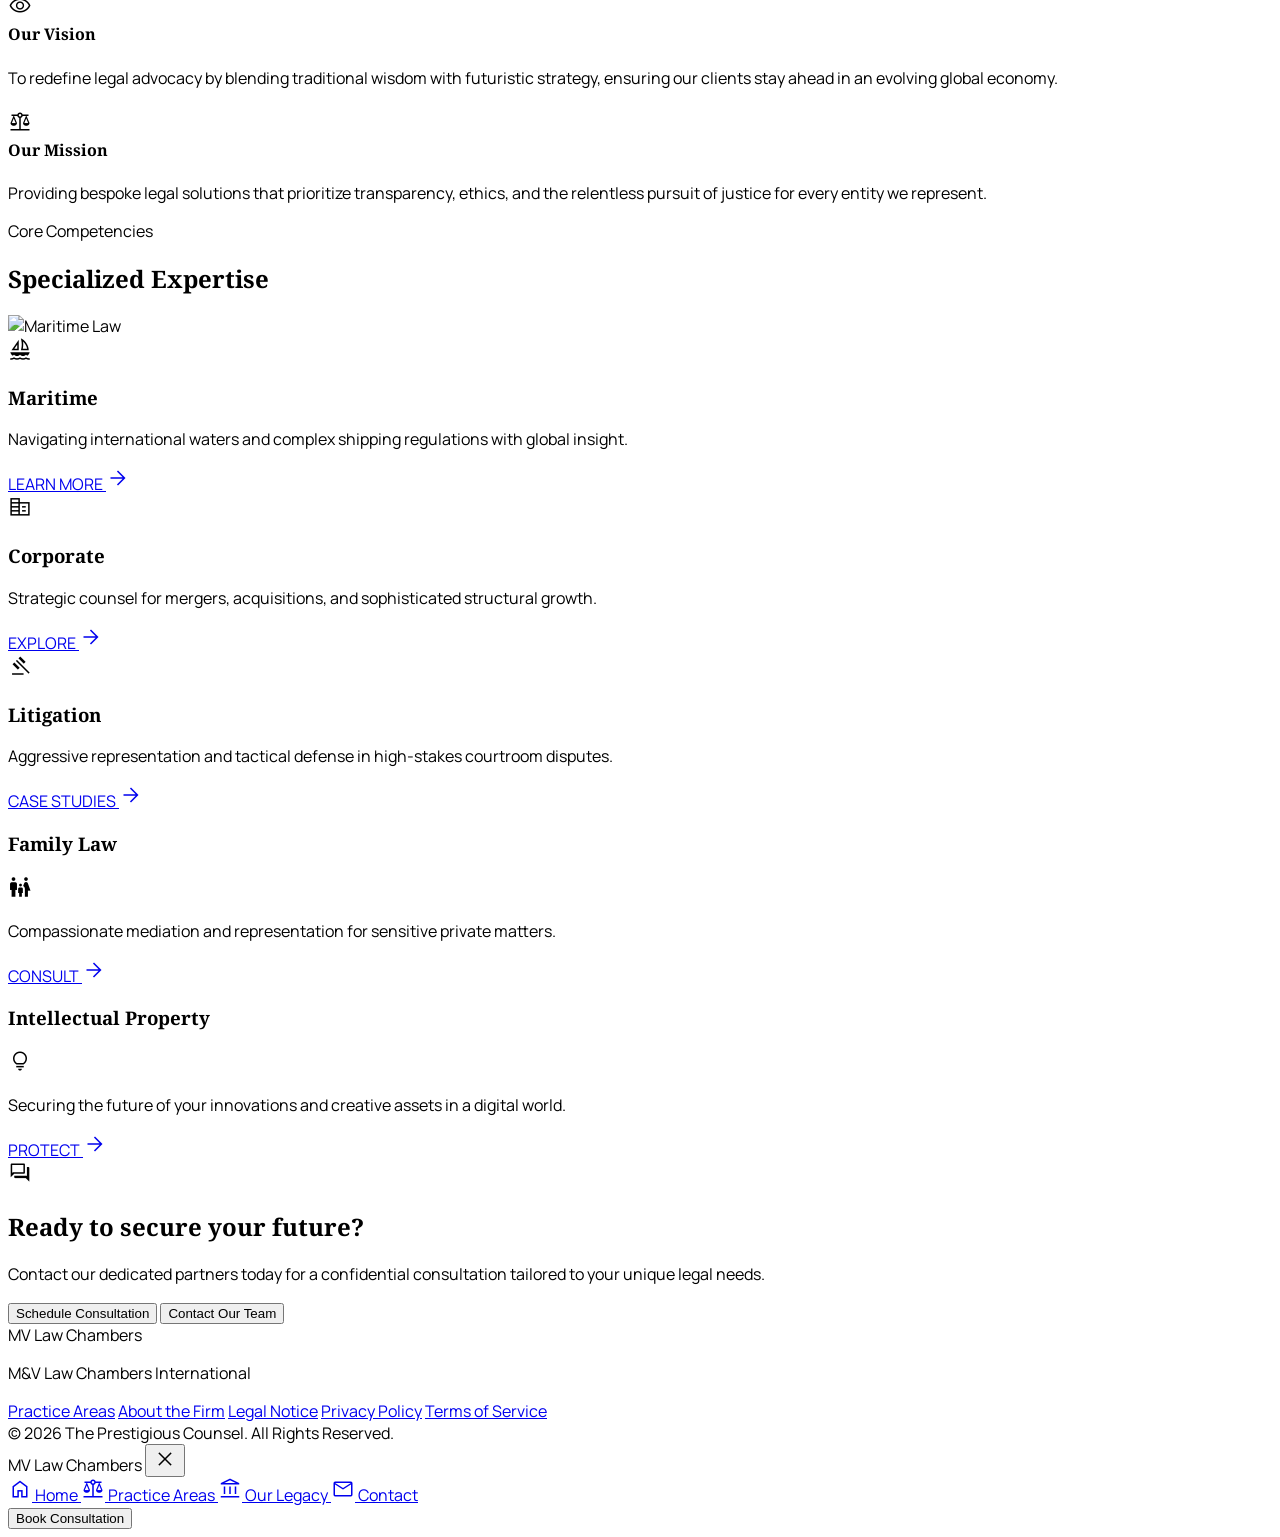
==== commit 23bd2258: "logo" ====
--- a/index.html
+++ b/index.html
@@ -5,20 +5,15 @@
     <meta content="width=device-width, initial-scale=1.0" name="viewport"/>
     <title>M&amp;V Law Chambers | The Prestigious Counsel</title>
     
-    <!-- Tailwind CSS -->
     <script src="https://cdn.tailwindcss.com?plugins=forms,container-queries"></script>
     
-    <!-- Fonts and Icons -->
     <link href="https://fonts.googleapis.com/css2?family=Noto+Serif:ital,wght@0,400;0,700;0,900;1,400&family=Manrope:wght@300;400;500;600;700&family=Inter:wght@400;500;600&display=swap" rel="stylesheet"/>
     <link href="https://fonts.googleapis.com/css2?family=Material+Symbols+Outlined:wght,FILL@100..700,0..1&display=swap" rel="stylesheet"/>
     
-    <!-- Swiper CSS for Carousels -->
     <link rel="stylesheet" href="https://cdn.jsdelivr.net/npm/swiper@11/swiper-bundle.min.css" />
     
-    <!-- AOS CSS for Scroll Animations -->
     <link href="https://unpkg.com/aos@2.3.1/dist/aos.css" rel="stylesheet">
     
-    <!-- Custom CSS -->
     <link rel="stylesheet" href="styles.css">
     
     <script id="tailwind-config">
@@ -112,13 +107,13 @@
 </head>
 <body class="bg-surface text-on-surface selection:bg-secondary/30 selection:text-primary">
 
-<!-- TopAppBar -->
+
 <header class="fixed top-0 w-full z-50 bg-[#fbf9f8]/80 dark:bg-[#041627]/80 backdrop-blur-xl shadow-[0_20px_40px_rgba(4,22,39,0.06)] animate-nav-down">
     <div class="flex justify-between items-center px-8 py-4 max-w-full">
-        <div class="flex items-center gap-3 group cursor-pointer">
-            <span class="material-symbols-outlined text-primary text-2xl group-hover:scale-110 transition-transform duration-300 group-hover:text-secondary" data-icon="gavel">gavel</span>
-            <span class="font-serif font-black text-2xl text-[#041627] dark:text-[#fbf9f8] group-hover:text-secondary transition-colors duration-300">MV Law Chambers</span>
-        </div>
+       <div class="flex items-center gap-3">
+<img alt="MV Law Chambers Logo" class="h-10 w-10 object-contain rounded" src="https://lh3.googleusercontent.com/aida-public/[base64]"/>
+<span class="font-serif font-black text-2xl text-[#041627] dark:text-[#fbf9f8]">MV Law Chambers</span>
+</div>
         <nav class="hidden md:flex gap-10 items-center">
             <a class="relative font-serif text-lg tracking-tight uppercase text-[#775a19] font-semibold transition-colors duration-300 hover:text-[#775a19]/80 after:content-[''] after:absolute after:-bottom-1 after:left-0 after:w-full after:h-[2px] after:bg-[#775a19] after:origin-bottom-left after:scale-x-100 transition-transform" href="#">Home</a>
             <a class="relative font-serif text-lg tracking-tight uppercase text-[#041627]/70 dark:text-[#fbf9f8]/70 hover:text-[#775a19] transition-colors duration-300 group" href="#practice-areas">
@@ -139,8 +134,6 @@
                 CONSULTATION
             </button>
         </div>
-        
-        <!-- Mobile Menu Toggle -->
         <button id="mobile-menu-btn" class="md:hidden flex items-center justify-center p-2 text-primary dark:text-[#fbf9f8] hover:bg-primary/5 rounded-lg transition-colors mobile-btn touch-feedback">
             <span class="material-symbols-outlined" data-icon="menu">menu</span>
         </button>
@@ -148,37 +141,33 @@
 </header>
 
 <main class="pt-20">
-    <!-- Hero Carousel Section -->
+    
     <section class="relative min-h-[100vh] lg:min-h-0 lg:h-[921px] flex items-center overflow-hidden bg-primary" id="hero">
         
-        <!-- Swiper Background Carousel -->
+        
         <div class="swiper hero-swiper absolute inset-0 w-full h-full">
             <div class="swiper-wrapper">
-                <!-- Slide 1 -->
                 <div class="swiper-slide relative">
                     <img alt="Prestigious Law Office" class="hero-bg-img w-full h-full object-cover" src="https://lh3.googleusercontent.com/aida-public/[base64]"/>
                 </div>
-                <!-- Slide 2 -->
+                 <div class="swiper-slide relative">
+                    <img alt="Legal Gavel" class="hero-bg-img w-full h-full object-cover" src="images/slider3.avif"/>
+                </div>
                 <div class="swiper-slide relative">
-                    <img alt="Luxury Boardroom" class="hero-bg-img w-full h-full object-cover" src="../images/slider1.webp"/>
-                </div>
-                <!-- Slide 3 -->
-                <div class="swiper-slide relative">
-                    <img alt="Legal Gavel" class="hero-bg-img w-full h-full object-cover" src="../images/slider3.avif"/>
-                </div>
+                    <img alt="Luxury Boardroom" class="hero-bg-img w-full h-full object-cover" src="images/slider1.webp"/>
+                </div>
+               
             </div>
             
            
             <div class="absolute inset-0 bg-black/30 z-10"></div>
             
-            <!-- Swiper Pagination -->
             <div class="swiper-pagination !bottom-12 z-30"></div>
         </div>
 
        
         <div class="absolute inset-0 bg-gradient-to-r from-primary/95 via-primary/70 to-transparent z-20"></div>
 
-        <!-- Hero Content Layer -->
         <div class="relative z-30 max-w-7xl mx-auto px-8 w-full pointer-events-none">
             <div class="max-w-2xl pointer-events-auto">
                 <span class="text-secondary font-label tracking-[0.3em] uppercase text-sm mb-6 block md:animate-hero-fade-in animate-hero-fade-in mobile-hero-subtitle" style="animation-delay: 0.3s;">
@@ -207,7 +196,6 @@
         </div>
     </section>
 
-    <!-- Our Legacy Section -->
     <section class="py-32 bg-surface overflow-hidden" id="legacy">
         <div class="max-w-7xl mx-auto px-8">
             <div class="grid grid-cols-12 lg:gap-12  items-center">
@@ -257,7 +245,6 @@
         </div>
     </section>
 
-    <!-- Practice Areas Grid -->
     <section class="py-32 bg-surface-container-low overflow-hidden" id="practice-areas">
         <div class="max-w-7xl mx-auto px-8">
             <div class="text-center mb-20" data-aos="fade-up">
@@ -267,7 +254,6 @@
             </div>
             
             <div class="grid grid-cols-1 md:grid-cols-3 gap-6 h-auto md:h-[800px]">
-                <!-- Maritime -->
                 <div class="md:row-span-2 min-h-[400px] bg-primary group relative overflow-hidden rounded-2xl shadow-lg hover:shadow-2xl transition-all duration-500 cursor-pointer mobile-card mobile-parallax" data-aos="fade-up" data-aos-delay="100">
                     <img alt="Maritime Law" class="absolute inset-0 w-full h-full object-cover opacity-50 group-hover:scale-110 group-hover:opacity-60 transition-all duration-700" src="https://lh3.googleusercontent.com/aida-public/[base64]"/>
                     <div class="absolute inset-0 bg-gradient-to-t from-primary via-primary/50 to-transparent group-hover:from-primary/90 transition-all duration-500"></div>
@@ -281,7 +267,6 @@
                     </div>
                 </div>
                 
-                <!-- Corporate -->
                 <div class="bg-surface-container-lowest group relative overflow-hidden rounded-2xl shadow-sm hover:shadow-xl border border-outline-variant/10 transition-all duration-500 hover:-translate-y-2 cursor-pointer mobile-card mobile-parallax" data-aos="fade-up" data-aos-delay="200">
                     <div class="absolute top-0 right-0 w-32 h-32 bg-surface-container-high rounded-bl-full -mr-16 -mt-16 group-hover:scale-150 transition-transform duration-700 ease-out z-0"></div>
                     <div class="p-10 flex flex-col h-full justify-between relative z-10">
@@ -294,7 +279,6 @@
                     </div>
                 </div>
                 
-                <!-- Litigation -->
                 <div class="bg-secondary group relative overflow-hidden rounded-2xl shadow-lg hover:shadow-xl hover:-translate-y-2 transition-all duration-500 cursor-pointer mobile-card mobile-parallax" data-aos="fade-up" data-aos-delay="300">
                     <div class="absolute inset-0 bg-[radial-gradient(circle_at_top_right,rgba(255,255,255,0.2),transparent_50%)]"></div>
                     <div class="p-10 flex flex-col h-full justify-between text-white relative z-10">
@@ -307,7 +291,6 @@
                     </div>
                 </div>
                 
-                <!-- Family & IP -->
                 <div class="md:col-span-2 grid grid-cols-1 md:grid-cols-2 gap-6">
                     <div class="bg-surface-container-lowest p-10 rounded-2xl shadow-sm hover:shadow-xl border border-outline-variant/10 group hover:-translate-y-2 transition-all duration-500 cursor-pointer mobile-card mobile-parallax" data-aos="fade-up" data-aos-delay="400">
                         <div class="flex justify-between items-start mb-6">
@@ -334,7 +317,6 @@
         </div>
     </section>
 
-    <!-- CTA Section -->
     <section class="py-24 bg-surface" id="contact">
         <div class="max-w-5xl mx-auto px-8 text-center bg-primary p-16 rounded-3xl relative overflow-hidden shadow-[0_30px_60px_rgba(4,22,39,0.15)]" data-aos="zoom-in" data-aos-duration="1000">
             <div class="absolute inset-0 z-0 bg-[url('https://www.transparenttextures.com/patterns/cubes.png')] opacity-5"></div>
@@ -359,7 +341,7 @@
     </section>
 </main>
 
-<!-- Footer -->
+
 <footer class="bg-[#041627] dark:bg-[#020b14] w-full border-t border-[#fbf9f8]/10" data-aos="fade-in" data-aos-offset="0">
     <div class="flex flex-col items-center justify-center py-20 px-8">
         <div class="mb-12 text-center">
@@ -381,10 +363,9 @@
         </div>
     </div>
 </footer>
-<!-- Mobile Drawer Backdrop -->
+
 <div id="drawer-backdrop" class="fixed inset-0 bg-primary/40 backdrop-blur-sm z-[60] hidden opacity-0 transition-opacity duration-300"></div>
 
-<!-- Side Navigation Drawer -->
 <div id="drawer" class="fixed right-0 top-0 h-full w-80 z-[70] bg-[#fbf9f8] dark:bg-[#041627] shadow-2xl transform translate-x-full transition-transform duration-300 flex flex-col">
     <div class="p-8 border-b border-surface-container flex justify-between items-center bg-surface-container-low">
         <span class="text-[#775a19] font-bold font-serif text-xl">MV Law Chambers</span>
@@ -417,7 +398,6 @@
     </div>
 </div>
 
-<!-- Scripts -->
 <script src="https://cdn.jsdelivr.net/npm/swiper@11/swiper-bundle.min.js"></script>
 <script src="https://unpkg.com/aos@2.3.1/dist/aos.js"></script>
 <script src="script.js"></script>
--- a/styles.css
+++ b/styles.css
@@ -4,9 +4,7 @@
 body { font-family: 'Manrope', sans-serif; overflow-x: hidden; }
 h1, h2, h3, h4 { font-family: 'Noto Serif', serif; }
 
-/* Mobile-specific animations and effects */
 @media (max-width: 768px) {
-    /* Mobile hero animations */
     .mobile-hero-text {
         animation: mobileSlideUp 1s cubic-bezier(0.16, 1, 0.3, 1) forwards;
         opacity: 0;
@@ -39,7 +37,6 @@
         animation-delay: 0.9s;
     }
 
-    /* Mobile card hover effects */
     .mobile-card {
         transition: all 0.3s cubic-bezier(0.4, 0, 0.2, 1);
     }
@@ -49,13 +46,11 @@
         box-shadow: 0 4px 12px rgba(0, 0, 0, 0.15);
     }
 
-    /* Mobile button effects */
     .mobile-btn:active {
         transform: scale(0.95);
         transition: transform 0.1s ease;
     }
 
-    /* Mobile drawer animations */
     .mobile-drawer-enter {
         animation: mobileDrawerSlideIn 0.3s cubic-bezier(0.4, 0, 0.2, 1) forwards;
     }
@@ -64,38 +59,32 @@
         animation: mobileDrawerSlideOut 0.3s cubic-bezier(0.4, 0, 0.2, 1) forwards;
     }
 
-    /* Mobile scroll animations */
     .mobile-scroll-fade-in {
         animation: mobileFadeInUp 0.8s cubic-bezier(0.4, 0, 0.2, 1) forwards;
         opacity: 0;
         transform: translateY(20px);
     }
 
-    /* Mobile parallax effect */
     .mobile-parallax {
         will-change: transform;
         transform: translateZ(0);
     }
 
-    /* Mobile touch feedback */
     .touch-feedback:active {
         background-color: rgba(255, 255, 255, 0.1);
         transform: scale(0.98);
         transition: all 0.1s ease;
     }
 
-    /* Mobile loading animation */
     .mobile-loading {
         animation: mobilePulse 1.5s ease-in-out infinite;
     }
 
-    /* Mobile-specific hero section height */
     .hero-swiper {
         height: calc(var(--vh, 1vh) * 100);
         min-height: calc(var(--vh, 1vh) * 100);
     }
 
-    /* Mobile navigation improvements */
     .mobile-nav-link {
         transition: all 0.2s ease;
     }
@@ -106,7 +95,6 @@
     }
 }
 
-/* Mobile keyframes */
 @keyframes mobileSlideUp {
     0% {
         opacity: 0;
@@ -165,7 +153,6 @@
     }
 }
 
-/* Performance optimizations for mobile */
 @media (max-width: 768px) {
     * {
         -webkit-tap-highlight-color: transparent;
@@ -177,7 +164,6 @@
         user-select: none;
     }
 
-    /* Re-enable text selection for content */
     p, span, h1, h2, h3, h4, h5, h6, div {
         -webkit-user-select: text;
         -khtml-user-select: text;
@@ -186,20 +172,17 @@
         user-select: text;
     }
 
-    /* Smooth scrolling for mobile */
     html {
         scroll-behavior: smooth;
         -webkit-overflow-scrolling: touch;
     }
 
-    /* Mobile-specific hover states */
     .mobile-hover:hover {
         transform: translateY(-2px);
         box-shadow: 0 8px 25px rgba(0, 0, 0, 0.15);
     }
 }
 
-/* Swiper Customizations */
 .swiper-pagination-bullet {
     background-color: rgba(255, 255, 255, 0.4) !important;
     opacity: 1;
@@ -208,14 +191,13 @@
     transition: all 0.4s cubic-bezier(0.4, 0, 0.2, 1);
 }
 .swiper-pagination-bullet-active {
-    background-color: #e9c176 !important; /* secondary-fixed-dim */
+    background-color: #e9c176 !important;
     width: 32px;
     border-radius: 4px;
 }
 .swiper-slide {
     transition: transform 0.5s ease;
 }
-/* Zoom effect on swiper slides for cinematic feel */
 .swiper-slide-active .hero-bg-img {
     transform: scale(1.05);
     transition: transform 6s cubic-bezier(0.25, 0.46, 0.45, 0.94);
@@ -225,7 +207,6 @@
     transition: transform 6s cubic-bezier(0.25, 0.46, 0.45, 0.94);
 }
 
-/* Mobile swiper optimizations */
 @media (max-width: 768px) {
     .swiper-pagination-bullet {
         width: 6px !important;
@@ -236,7 +217,6 @@
         width: 24px !important;
     }
 
-    /* Enable touch for mobile swiper */
     .hero-swiper {
         touch-action: pan-y;
     }
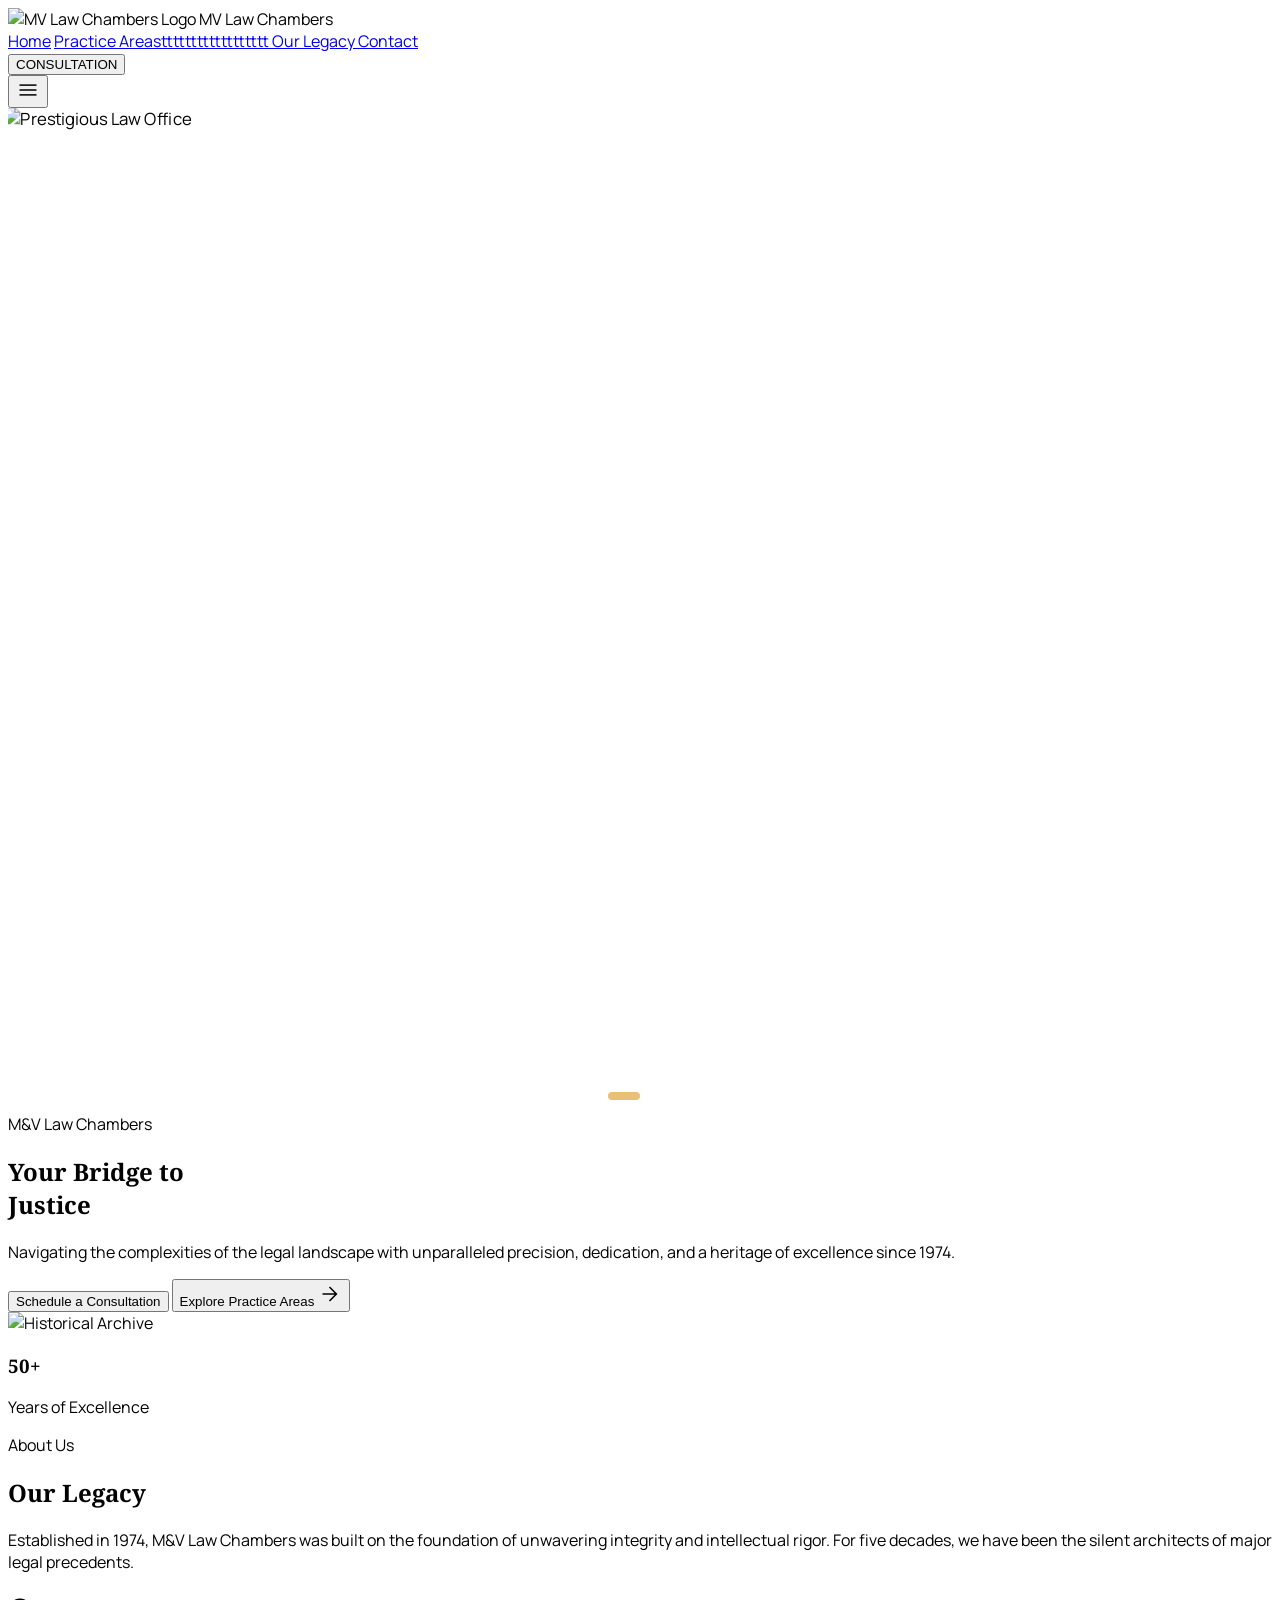
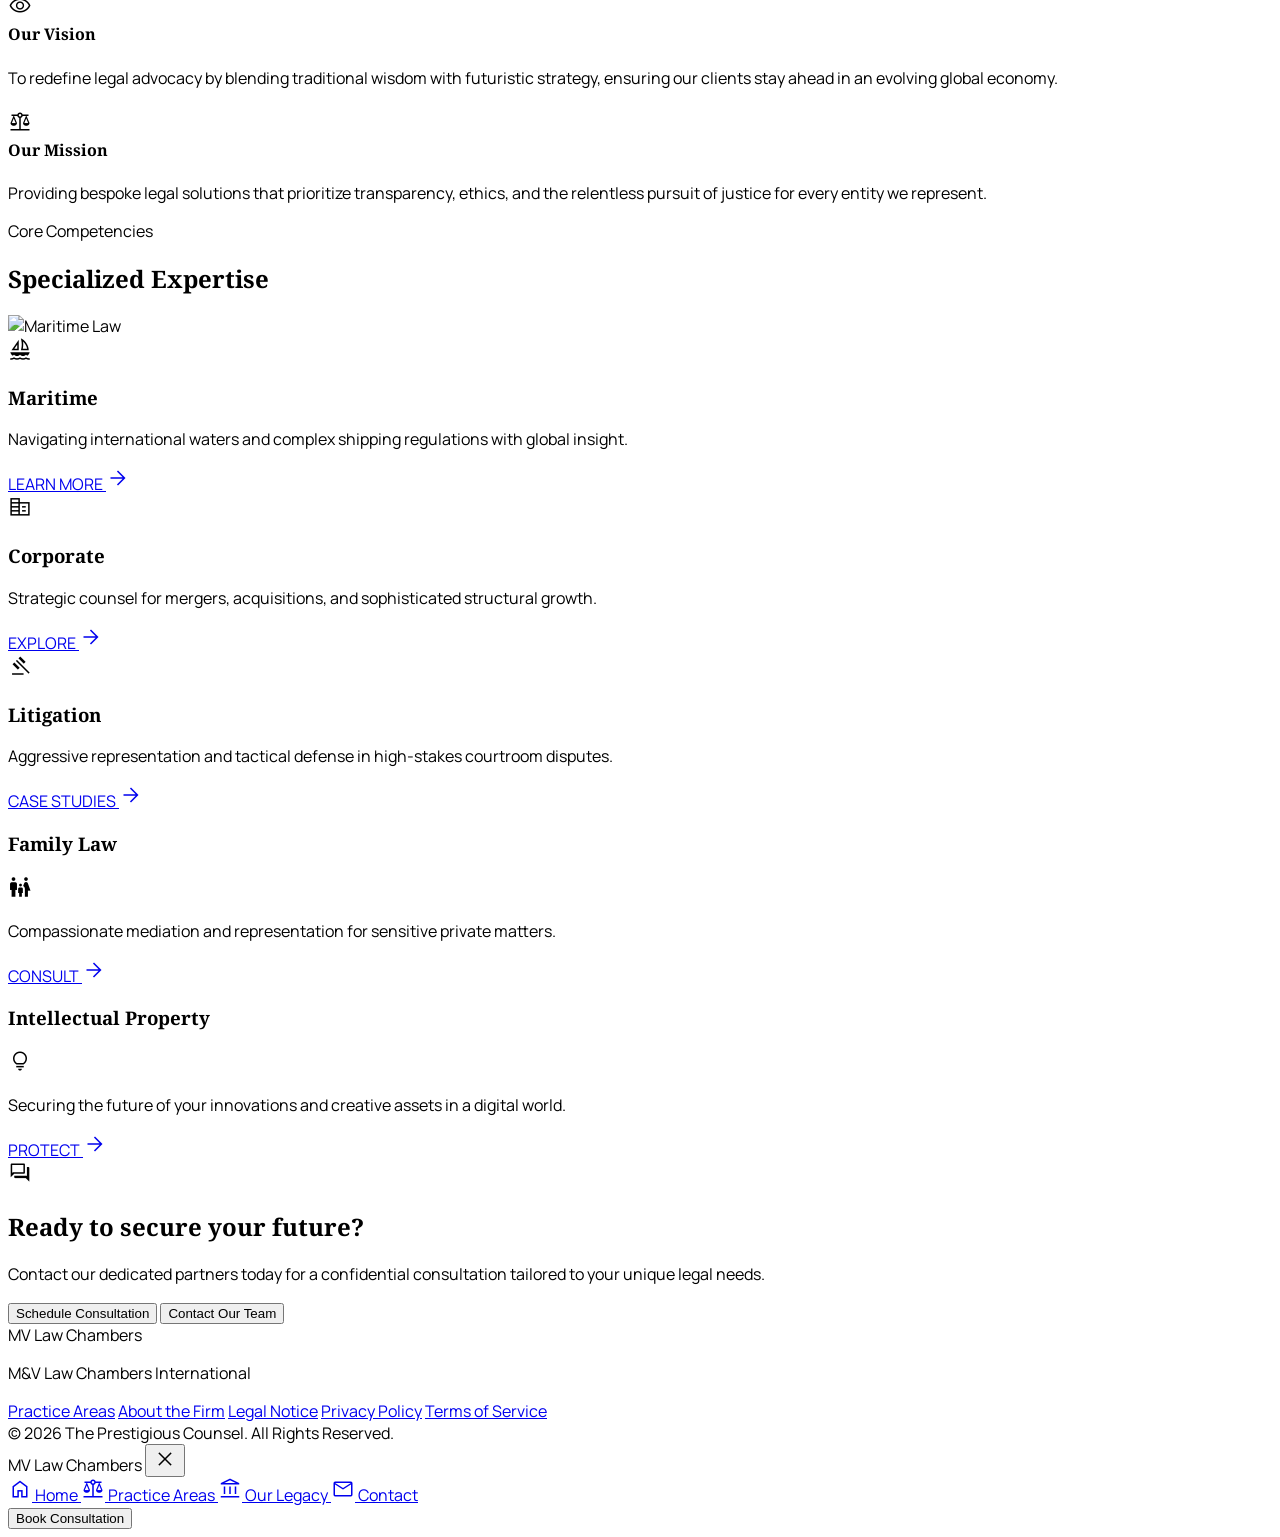
==== commit 25aa6b90: "name changes" ====
--- a/index.html
+++ b/index.html
@@ -3,7 +3,7 @@
 <head>
     <meta charset="utf-8"/>
     <meta content="width=device-width, initial-scale=1.0" name="viewport"/>
-    <title>M&amp;V Law Chambers | The Prestigious Counsel</title>
+    <title>MV Law Chambers | The Prestigious Counsel</title>
     
     <script src="https://cdn.tailwindcss.com?plugins=forms,container-queries"></script>
     
@@ -117,7 +117,7 @@
         <nav class="hidden md:flex gap-10 items-center">
             <a class="relative font-serif text-lg tracking-tight uppercase text-[#775a19] font-semibold transition-colors duration-300 hover:text-[#775a19]/80 after:content-[''] after:absolute after:-bottom-1 after:left-0 after:w-full after:h-[2px] after:bg-[#775a19] after:origin-bottom-left after:scale-x-100 transition-transform" href="#">Home</a>
             <a class="relative font-serif text-lg tracking-tight uppercase text-[#041627]/70 dark:text-[#fbf9f8]/70 hover:text-[#775a19] transition-colors duration-300 group" href="#practice-areas">
-                Practice Areas
+                Practice Areastttttttttttttttttt
                 <span class="absolute -bottom-1 left-0 w-0 h-[2px] bg-[#775a19] transition-all duration-300 group-hover:w-full"></span>
             </a>
             <a class="relative font-serif text-lg tracking-tight uppercase text-[#041627]/70 dark:text-[#fbf9f8]/70 hover:text-[#775a19] transition-colors duration-300 group" href="#legacy">
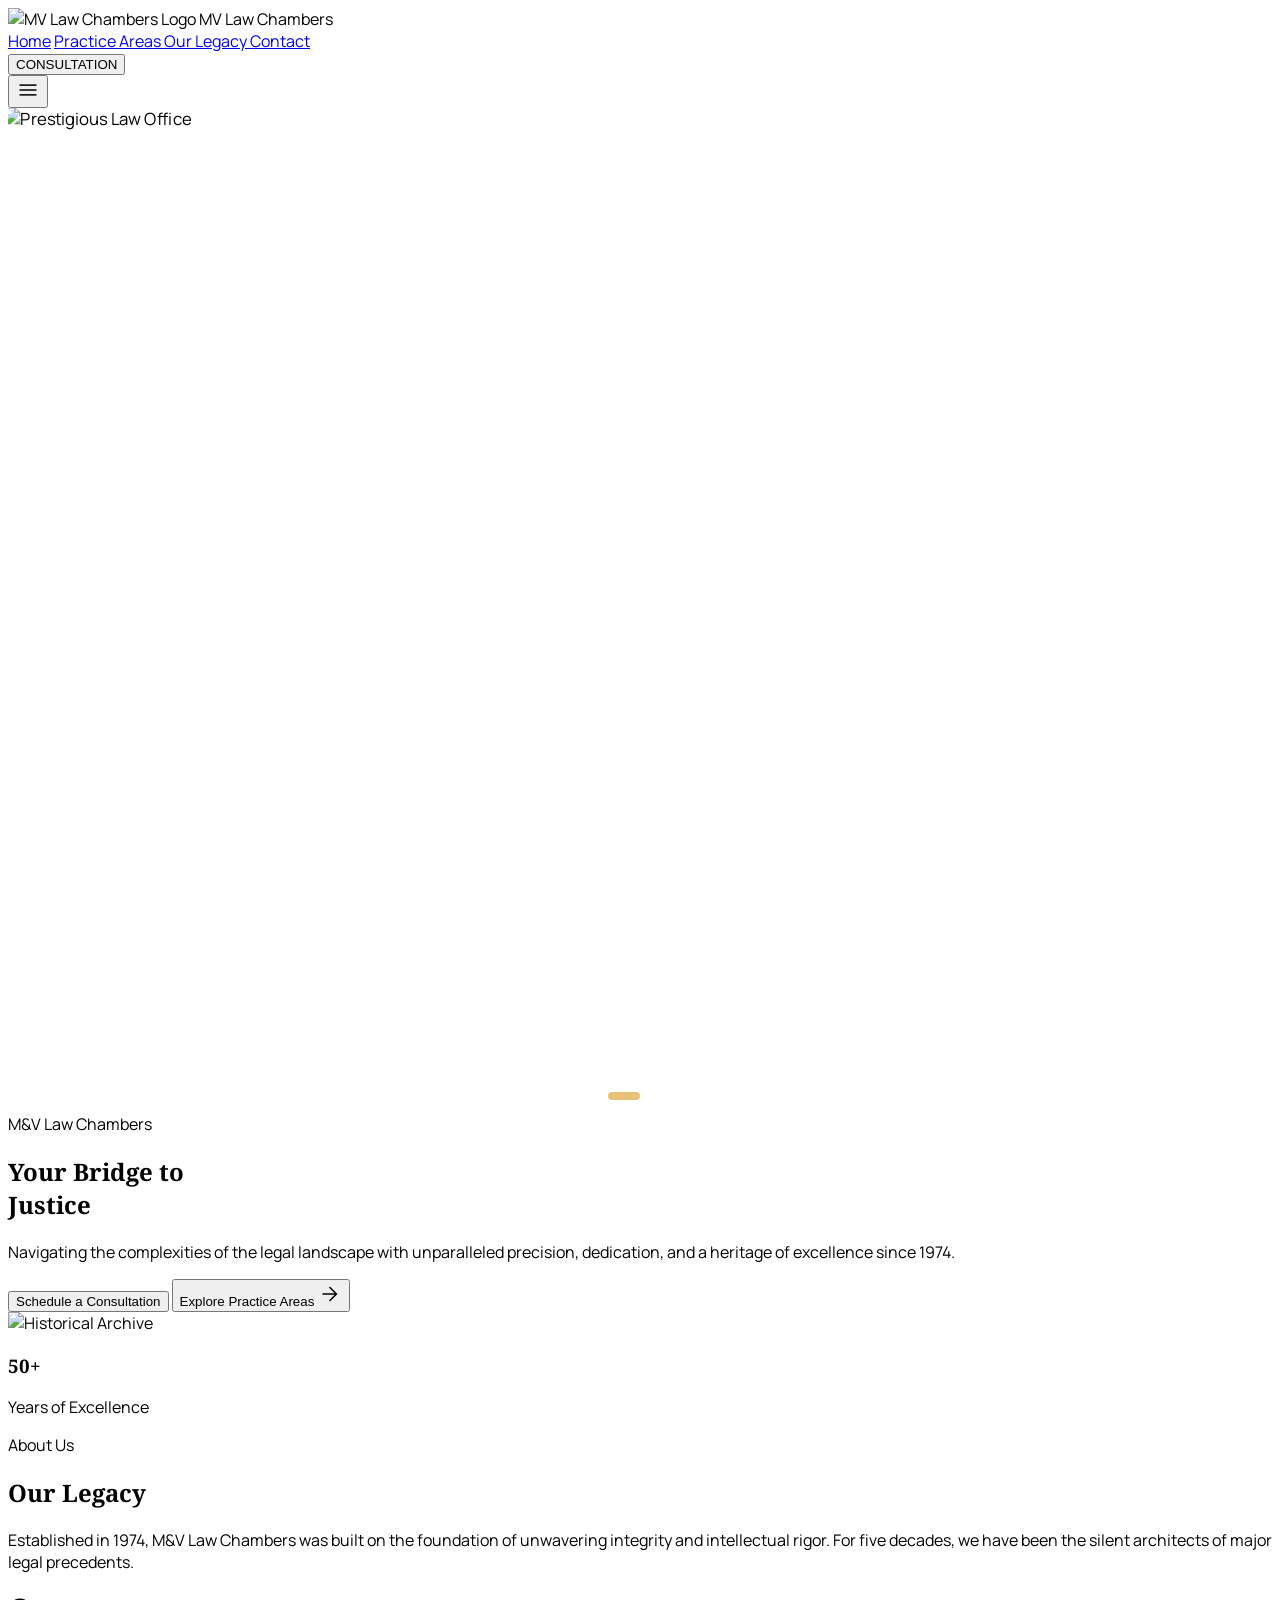
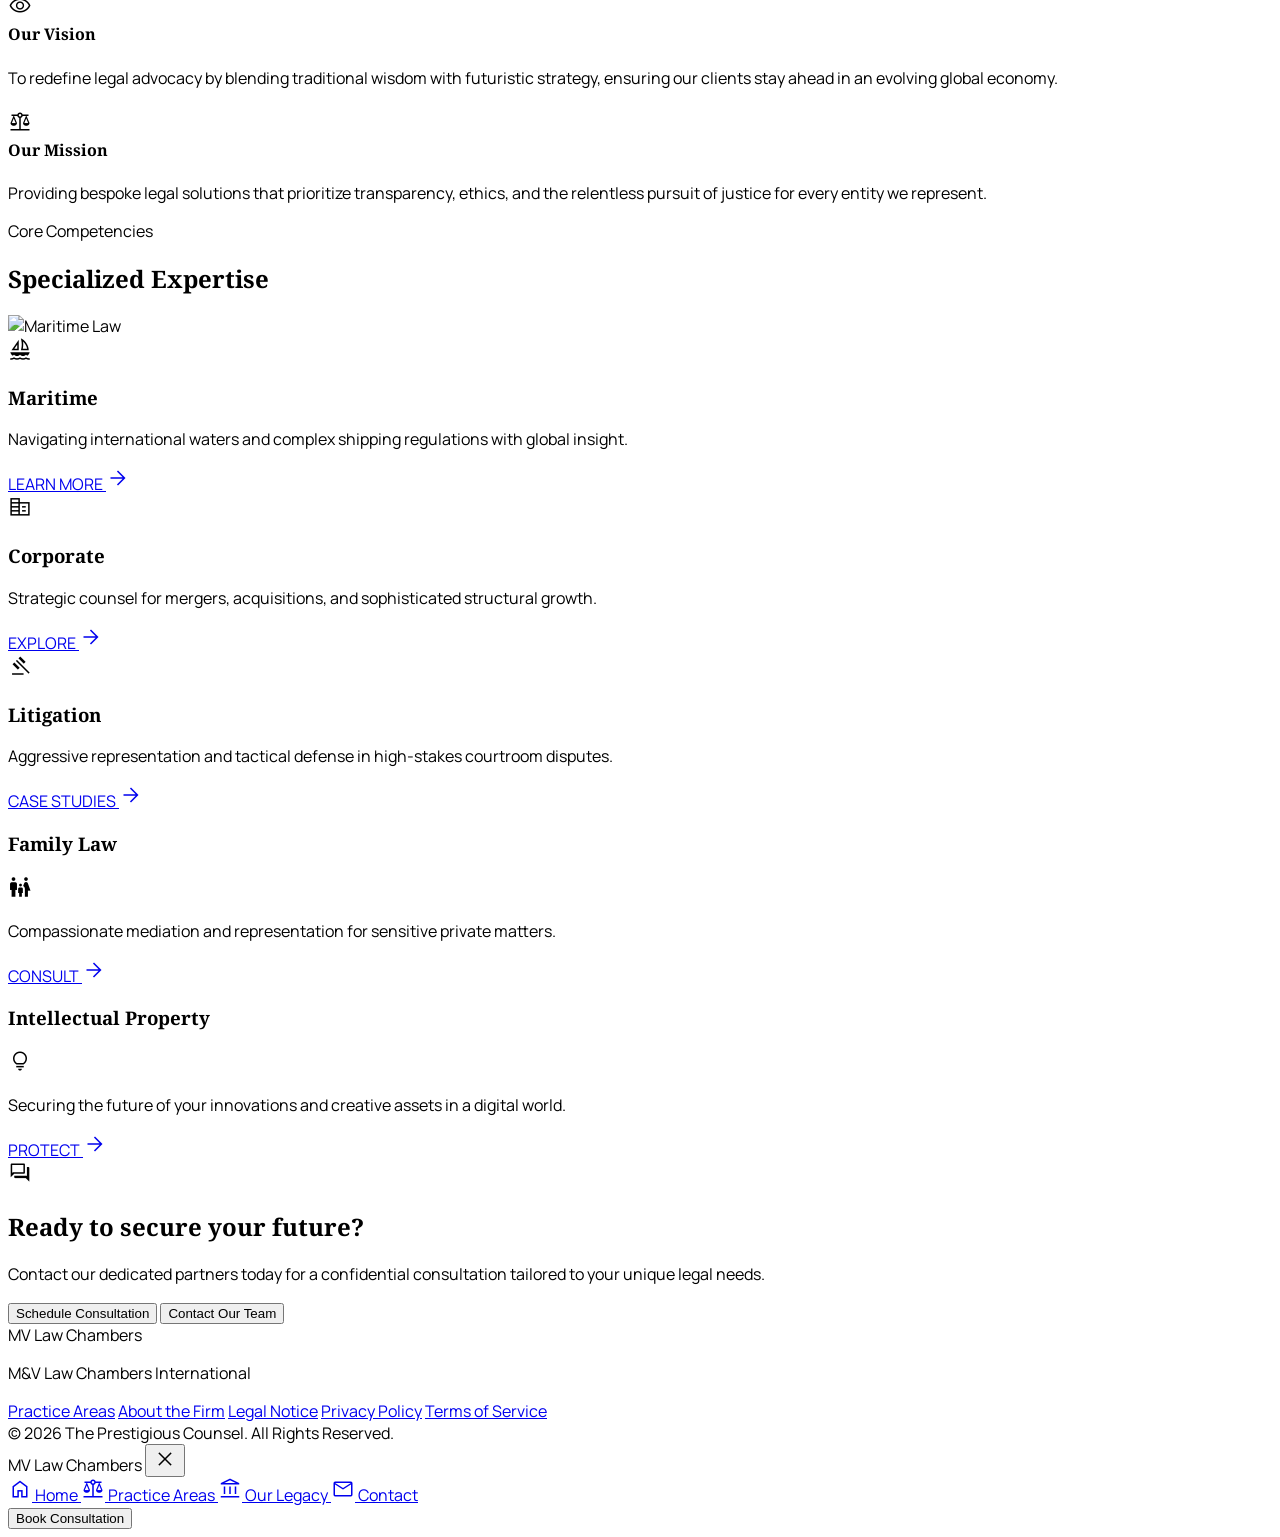
==== commit 7f150862: "name changes" ====
--- a/index.html
+++ b/index.html
@@ -117,7 +117,7 @@
         <nav class="hidden md:flex gap-10 items-center">
             <a class="relative font-serif text-lg tracking-tight uppercase text-[#775a19] font-semibold transition-colors duration-300 hover:text-[#775a19]/80 after:content-[''] after:absolute after:-bottom-1 after:left-0 after:w-full after:h-[2px] after:bg-[#775a19] after:origin-bottom-left after:scale-x-100 transition-transform" href="#">Home</a>
             <a class="relative font-serif text-lg tracking-tight uppercase text-[#041627]/70 dark:text-[#fbf9f8]/70 hover:text-[#775a19] transition-colors duration-300 group" href="#practice-areas">
-                Practice Areastttttttttttttttttt
+                Practice Areas
                 <span class="absolute -bottom-1 left-0 w-0 h-[2px] bg-[#775a19] transition-all duration-300 group-hover:w-full"></span>
             </a>
             <a class="relative font-serif text-lg tracking-tight uppercase text-[#041627]/70 dark:text-[#fbf9f8]/70 hover:text-[#775a19] transition-colors duration-300 group" href="#legacy">
